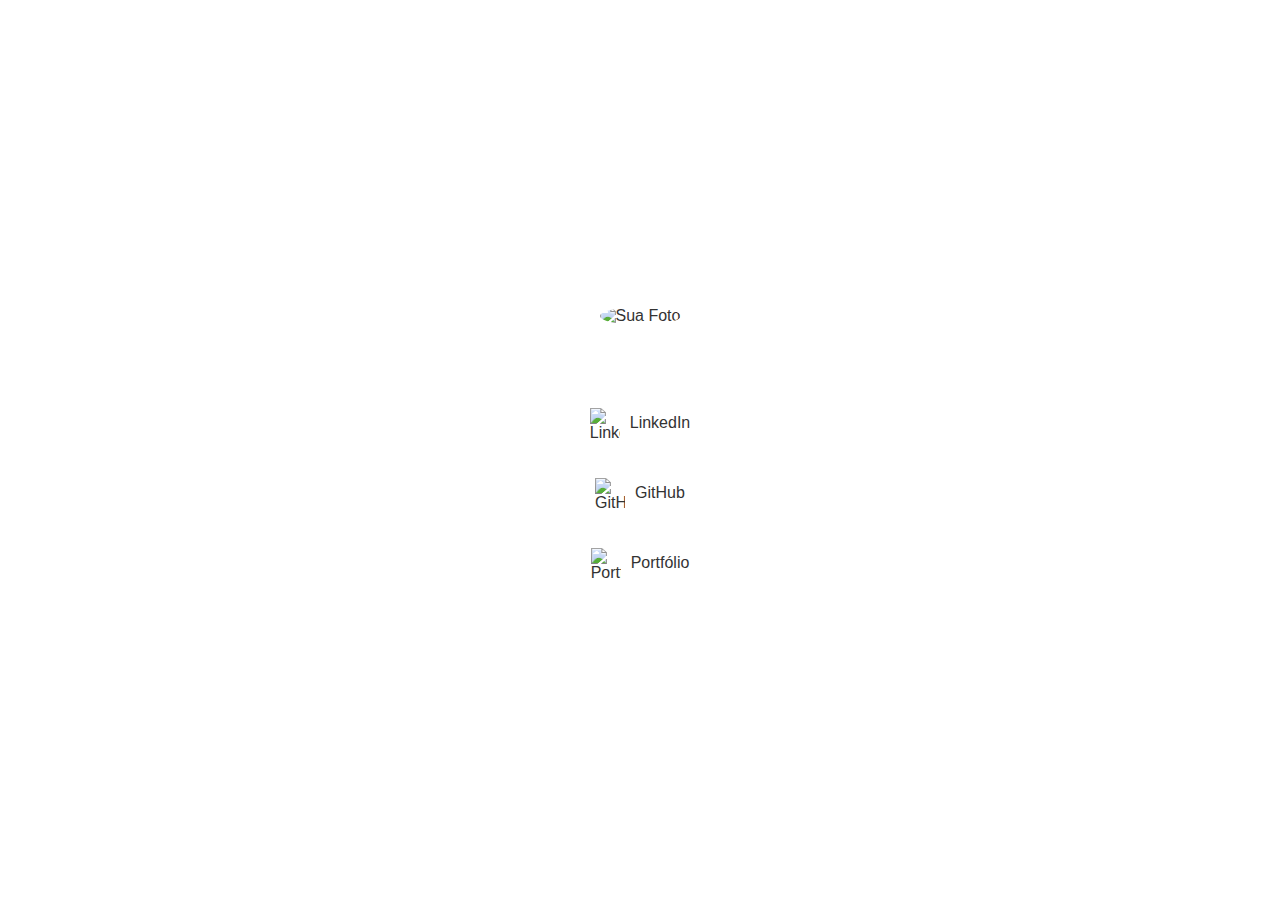
==== links.html @ 9fcac83c "Trocando portfolio" ====
<!DOCTYPE html>
<html lang="pt-br">
<head>
    <meta charset="UTF-8">
    <meta name="viewport" content="width=device-width, initial-scale=1.0">
    <title>Meu Bio Site</title>
    <link rel="stylesheet" href="css/links.css">
</head>
<body>
    <div class="container">
        <div class="background-image"></div>
        <div class="content">
            <div class="profile">
                <img src="sua-foto.jpg" alt="Sua Foto" class="profile-image">
                <p class="name">Bruno henrique</p>
            </div>
            <div class="buttons">
                <a href="https://www.linkedin.com" class="button">
                    <img src="linkedin-logo.png" alt="LinkedIn Logo" class="button-icon">
                    <span class="button-text">LinkedIn</span>
                </a>
                <a href="https://www.github.com" class="button">
                    <img src="github-logo.png" alt="GitHub Logo" class="button-icon">
                    <span class="button-text">GitHub</span>
                </a>
                <a href="https://www.portfolio.com" class="button">
                    <img src="portfolio-logo.png" alt="Portfolio Logo" class="button-icon">
                    <span class="button-text">Portfólio</span>
                </a>
            </div>
        </div>
    </div>
</body>
</html>
---- css/links.css ----
* {
    margin: 0;
    padding: 0;
    box-sizing: border-box;
}

body {
    font-family: Arial, sans-serif;
    color: #333;
}

.container {
    position: relative;
    width: 100%;
    height: 100vh;
    overflow: hidden;
}

.background-image {
    position: absolute;
    top: 0;
    left: 0;
    width: 100%;
    height: 100%;
    background: url('uploads/banner-01.jpg') no-repeat center center;
    background-size: cover;
}

.content {
    position: absolute;
    top: 50%;
    left: 50%;
    transform: translate(-50%, -50%);
    text-align: center;
}

.profile {
    margin-bottom: 20px;
}

.profile-image {
    width: 150px;
    height: 150px;
    border-radius: 50%;
    border: 5px solid #fff;
}

.name {
    margin-top: 10px;
    font-size: 1.5rem;
    color: #fff;
}

.buttons {
    display: flex;
    flex-direction: column;
    align-items: center;
}

.button {
    display: flex;
    align-items: center;
    margin: 10px 0;
    padding: 10px;
    background-color: #fff;
    border-radius: 5px;
    text-decoration: none;
    color: #333;
    transition: background-color 0.3s;
}

.button:hover {
    background-color: #f0f0f0;
}

.button-icon {
    width: 30px;
    height: 30px;
    margin-right: 10px;
}

.button-text {
    font-size: 1rem;
}
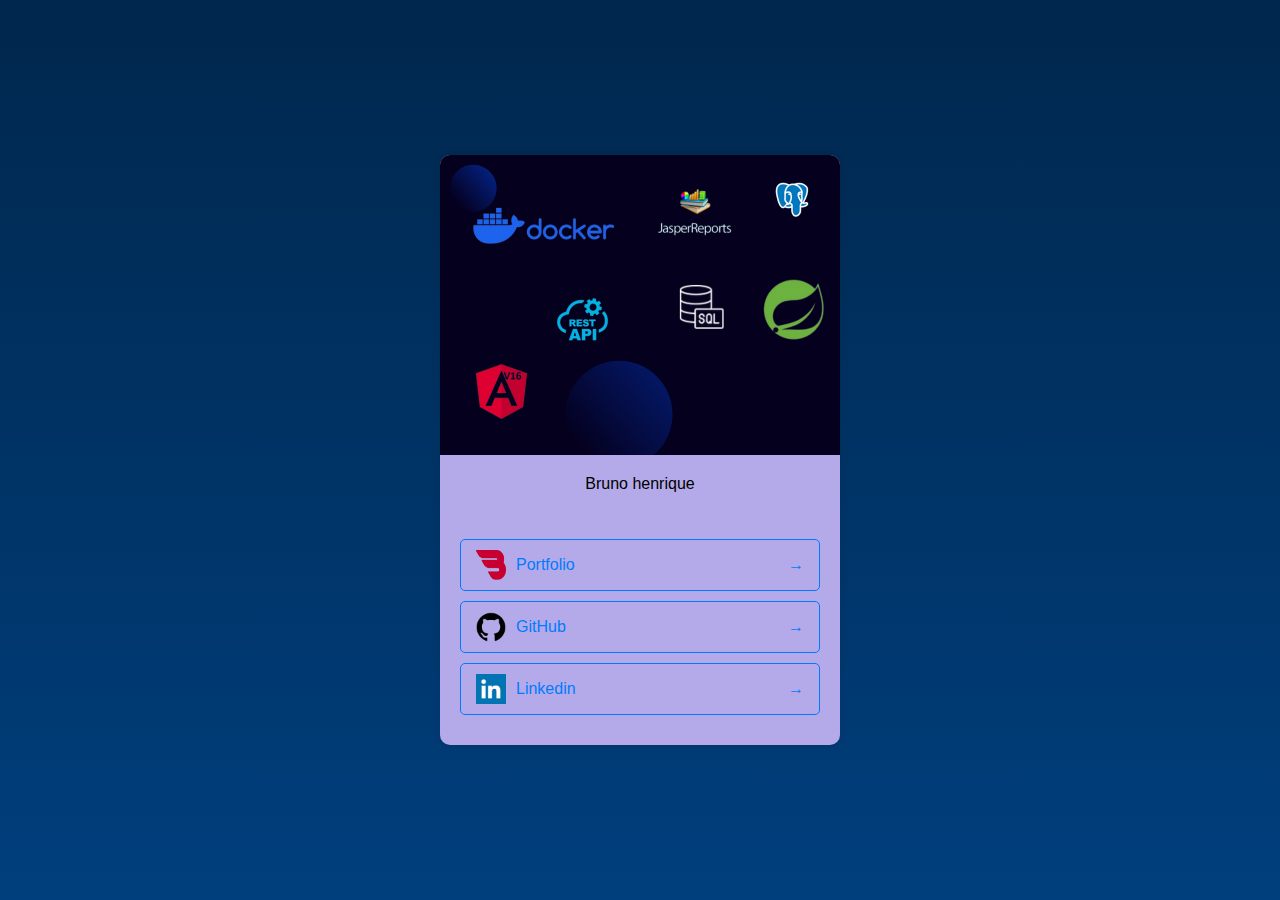
==== commit dbec9aeb: "Atualizando" ====
--- a/links.html
+++ b/links.html
@@ -10,22 +10,30 @@
     <div class="container">
         <div class="background-image"></div>
         <div class="content">
+
+
             <div class="profile">
-                <img src="sua-foto.jpg" alt="Sua Foto" class="profile-image">
+                <img src="uploads/CapaBioSites.png" alt="Sua Foto" class="profile-image">
                 <p class="name">Bruno henrique</p>
             </div>
+
+
+
+
+
+            
             <div class="buttons">
                 <a href="https://www.linkedin.com" class="button">
-                    <img src="linkedin-logo.png" alt="LinkedIn Logo" class="button-icon">
-                    <span class="button-text">LinkedIn</span>
+                    <img src="uploads/header.png" alt="LinkedIn Logo" class="button-icon">
+                    <span class="button-text">Portfolio</span>
                 </a>
                 <a href="https://www.github.com" class="button">
-                    <img src="github-logo.png" alt="GitHub Logo" class="button-icon">
+                    <img src="uploads/github.jpg" alt="GitHub Logo" class="button-icon">
                     <span class="button-text">GitHub</span>
                 </a>
                 <a href="https://www.portfolio.com" class="button">
-                    <img src="portfolio-logo.png" alt="Portfolio Logo" class="button-icon">
-                    <span class="button-text">Portfólio</span>
+                    <img src="uploads/linkedin.jpeg" alt="Portfolio Logo" class="button-icon">
+                    <span class="button-text">Linkedin</span>
                 </a>
             </div>
         </div>
--- a/css/links.css
+++ b/css/links.css
@@ -1,84 +1,115 @@
-* {
+body {
+    font-family: Arial, sans-serif;
     margin: 0;
     padding: 0;
-    box-sizing: border-box;
+    display: flex;
+    justify-content: center;
+    align-items: center;
+    height: 100vh;
+    background: linear-gradient(to bottom, #00274d, #003f7d);
 }
 
-body {
-    font-family: Arial, sans-serif;
+.container {
+    text-align: center;
+    background-color: #b5aae9;
+    border-radius: 10px;
+    box-shadow: 0 0 10px rgba(0, 0, 0, 0.1);
+    width: 90%;
+    max-width: 400px;
+    overflow: hidden;
+    position: relative;
+}
+
+.cover-image {
+    height: 150px;
+    overflow: hidden;
+    position: relative;
+}
+
+.cover-pic {
+    width: 100%;
+    height: auto;
+}
+
+.profile-section {
+    position: relative;
+    padding: 20px;
+    margin-top: -50px; /* Ajusta a sobreposição da imagem de perfil */
+}
+
+.profile-pic {
+    width: 100px;
+    height: 100px;
+    border-radius: 50%;
+    border: 4px solid #fff;
+    position: relative;
+}
+
+h1 {
+    margin-top: 10px;
+    font-size: 24px;
     color: #333;
 }
 
-.container {
-    position: relative;
-    width: 100%;
-    height: 100vh;
-    overflow: hidden;
-}
-
-.background-image {
-    position: absolute;
-    top: 0;
-    left: 0;
-    width: 100%;
-    height: 100%;
-    background: url('uploads/banner-01.jpg') no-repeat center center;
-    background-size: cover;
-}
-
-.content {
-    position: absolute;
-    top: 50%;
-    left: 50%;
-    transform: translate(-50%, -50%);
-    text-align: center;
-}
-
-.profile {
-    margin-bottom: 20px;
-}
-
-.profile-image {
-    width: 150px;
-    height: 150px;
-    border-radius: 50%;
-    border: 5px solid #fff;
-}
-
-.name {
-    margin-top: 10px;
-    font-size: 1.5rem;
-    color: #fff;
+.description {
+    color: #777;
+    font-size: 16px;
 }
 
 .buttons {
-    display: flex;
-    flex-direction: column;
-    align-items: center;
+    padding: 20px;
 }
+
 
 .button {
     display: flex;
     align-items: center;
+    background-color: transparent; /* Sem cor de fundo */
+    color: #007BFF; /* Cor do texto */
+    text-decoration: none;
+    padding: 10px 15px;
     margin: 10px 0;
-    padding: 10px;
-    background-color: #fff;
     border-radius: 5px;
-    text-decoration: none;
-    color: #333;
-    transition: background-color 0.3s;
+    border: 1px solid #007BFF; /* Adiciona uma borda de cor azul */
+    position: relative;
+    overflow: hidden;
+    transition: color 0.3s, border-color 0.3s;
+    text-align: left; /* Garante que o texto e os ícones estejam alinhados à esquerda */
+}
+
+.button img {
+    width: 30px; /* Tamanho da imagem quadrada */
+    height: 30px;
+    margin-right: 10px; /* Espaço entre a imagem e o texto */
+}
+
+.button::after {
+    content: '→'; /* Adiciona a seta para a direita */
+    font-size: 16px;
+    margin-left: auto; /* Faz a seta se mover para o final do botão */
+    display: inline-block; /* Faz com que a seta seja tratada como um bloco inline */
 }
 
 .button:hover {
-    background-color: #f0f0f0;
+    color: #0056b3; /* Cor do texto ao passar o mouse */
+    border-color: #0056b3; /* Cor da borda ao passar o mouse */
 }
 
-.button-icon {
-    width: 30px;
-    height: 30px;
-    margin-right: 10px;
+.button::before {
+    content: '';
+    display: block;
+    position: absolute;
+    bottom: 0;
+    left: 0;
+    width: 100%;
+    height: 2px; /* Altura do risco embaixo do botão */
+    background-color: #007BFF; /* Cor do risco */
+    transform: scaleX(0);
+    transform-origin: bottom right;
+    transition: transform 0.3s;
 }
 
-.button-text {
-    font-size: 1rem;
+.button:hover::before {
+    transform: scaleX(1);
+    transform-origin: bottom left;
 }
